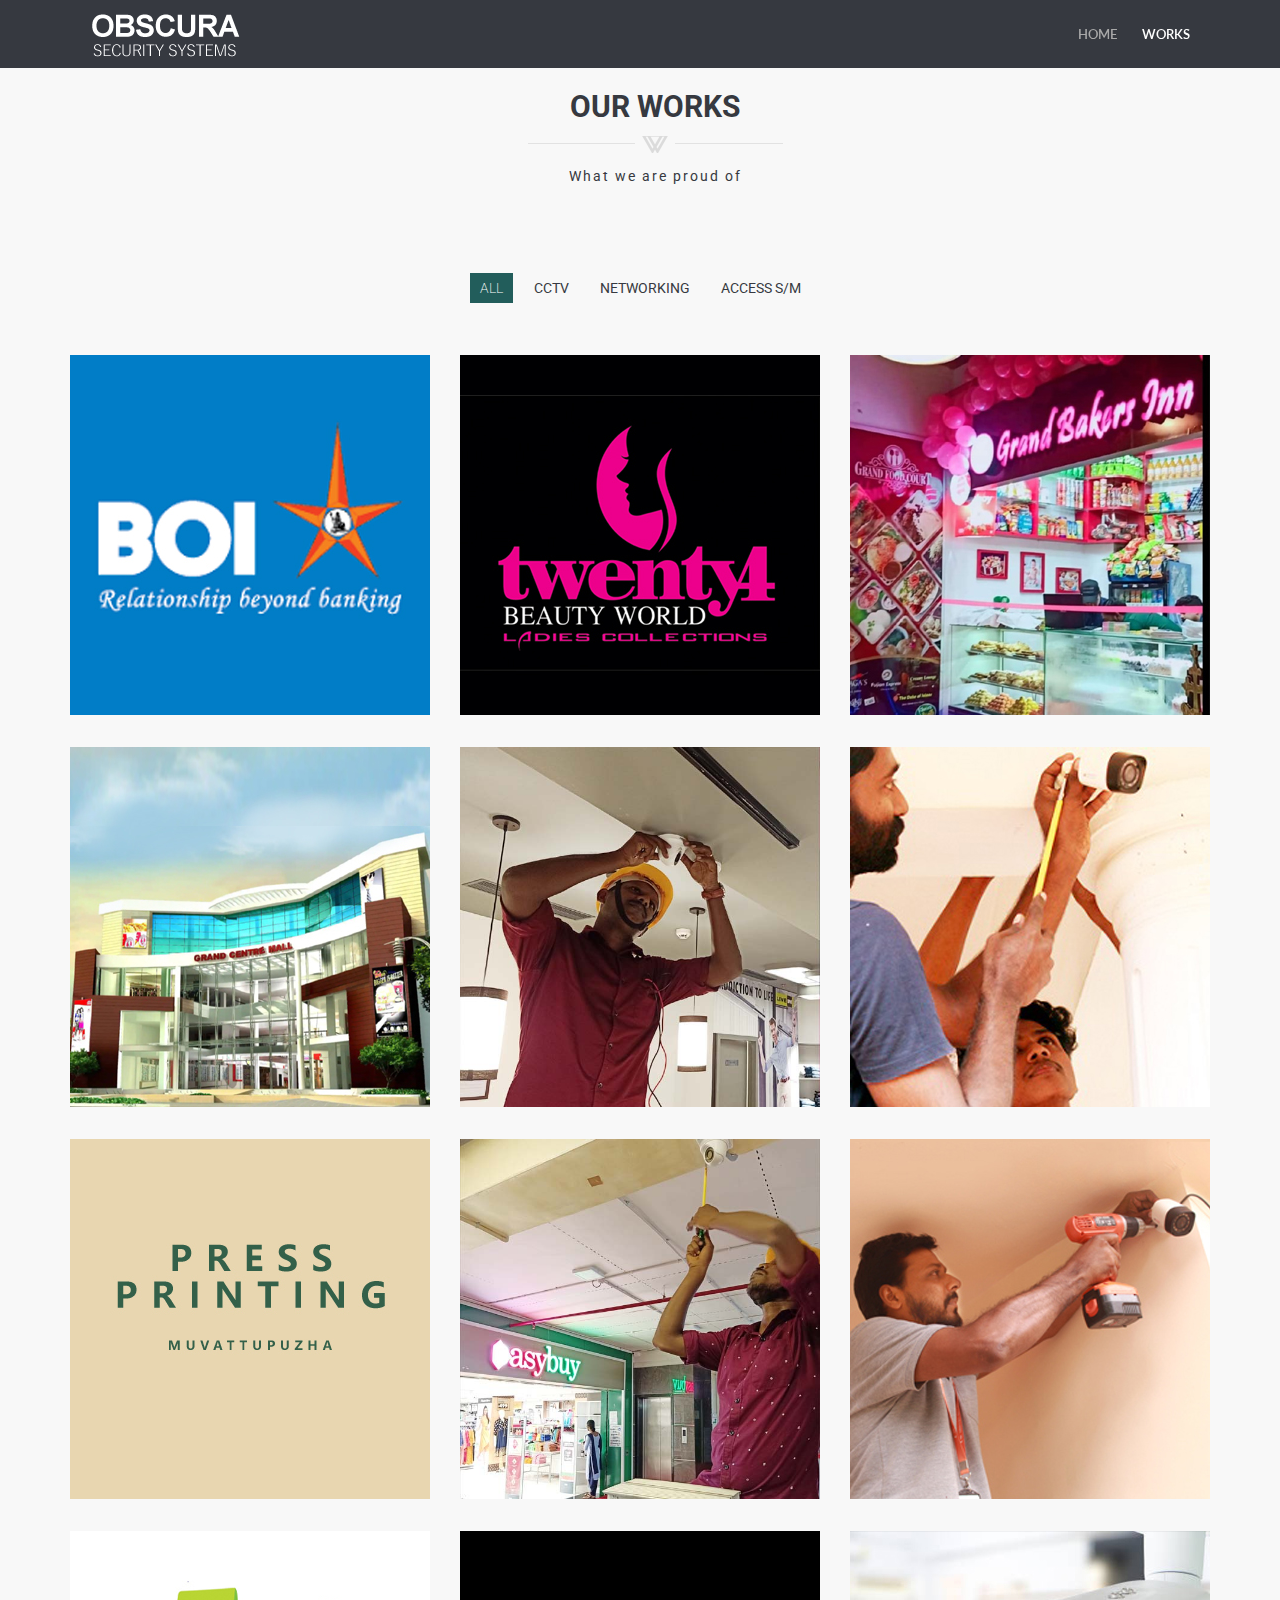
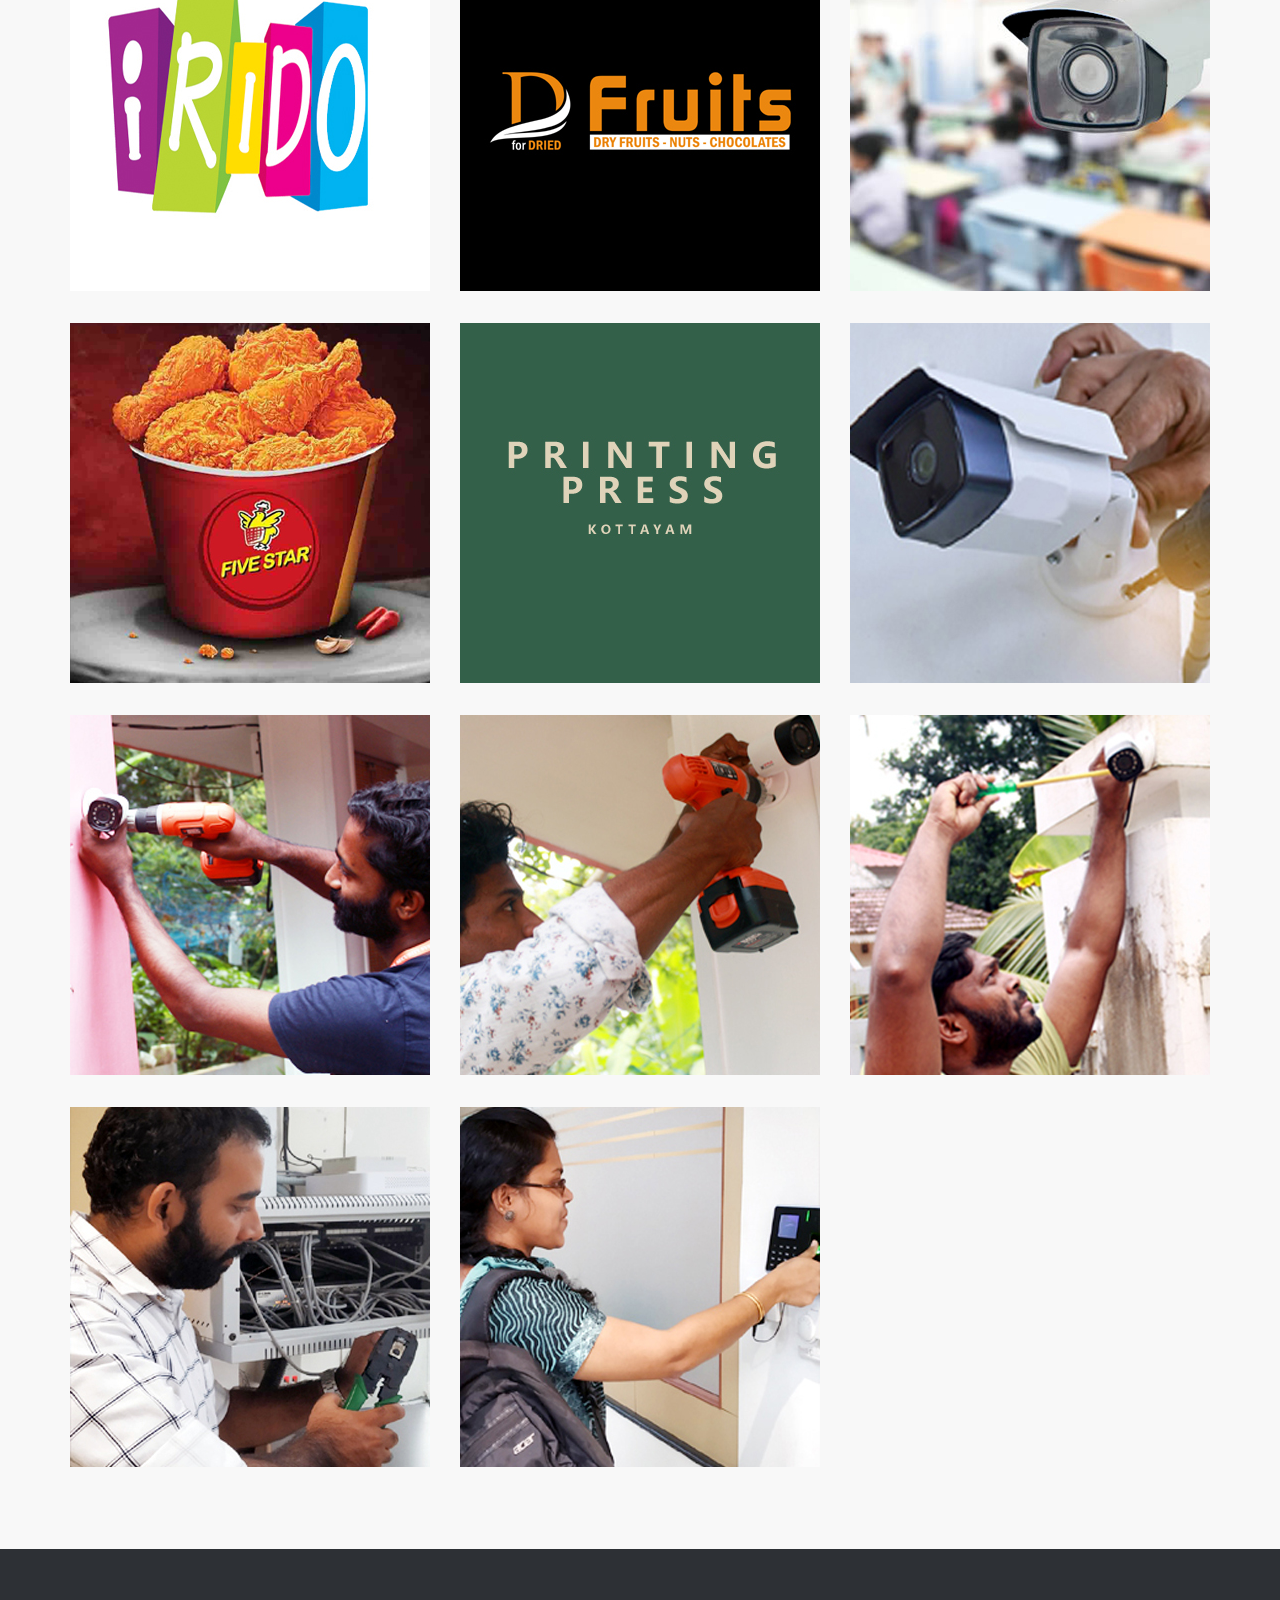
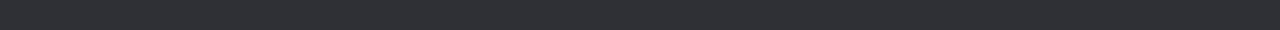
==== Projects.html @ 92cf0235 "Commiting Gallery and Works changes" ====
<!doctype html> 
<html lang="en-US">
	<head>

		<meta charset="utf-8">
		<meta http-equiv="X-UA-Compatible" content="IE=edge">
		<title>Obscura Security Systems</title>  
		<!-- Mobile Metas -->
		<meta name="viewport" content="width=device-width, initial-scale=1">
        
        <!-- Google Fonts  -->
		<link href='https://fonts.googleapis.com/css?family=Roboto:400,700,500' rel='stylesheet' type='text/css'> <!-- Body font -->
		<link href='https://fonts.googleapis.com/css?family=Lato:300,400' rel='stylesheet' type='text/css'> <!-- Navbar font -->

		<!-- Libs and Plugins CSS -->
		<link rel="stylesheet" href="inc/bootstrap/css/bootstrap.min.css">
		<link rel="stylesheet" href="inc/animations/css/animate.min.css">
		<link rel="stylesheet" href="inc/font-awesome/css/font-awesome.min.css"> <!-- Font Icons -->
		<link rel="stylesheet" href="inc/owl-carousel/css/owl.carousel.css">
		<link rel="stylesheet" href="inc/owl-carousel/css/owl.theme.css">

		<!-- Theme CSS -->
        <link rel="stylesheet" href="css/reset.css">
		<link rel="stylesheet" href="css/style.css">
		<link rel="stylesheet" href="css/mobile.css">

		<!-- Skin CSS -->
		<link rel="stylesheet" href="css/skin/cool-gray.css">   
	</head>
    <body data-spy="scroll" data-target="#main-navbar">
        <div class="page-loader"></div>  <!-- Display loading image while page loads -->
        <div class="body"> 
            <header id="header" class="header-main">

                <!-- Begin Navbar -->
                <nav id="main-navbar" class="navbar navbar-default navbar-fixed-top" role="navigation"> <!-- Classes: navbar-default, navbar-inverse, navbar-fixed-top, navbar-fixed-bottom, navbar-transparent. Note: If you use non-transparent navbar, set "height: 98px;" to #header -->

                  <div class="container">

                    <!-- Brand and toggle get grouped for better mobile display -->
                    <div class="navbar-header">
                      <button type="button" class="navbar-toggle collapsed" data-toggle="collapse" data-target="#bs-example-navbar-collapse-1">
                        <span class="sr-only"></span>
                        <span class="icon-bar"></span>
                        <span class="icon-bar"></span>
                        <span class="icon-bar"></span>
                      </button>
                      <a class="navbar-brand page-scroll" href="index.html">OBSCURA SECURITY SYSTEMS</a>
                    </div>

                    <!-- Collect the nav links, forms, and other content for toggling -->
                    <div class="collapse navbar-collapse" id="bs-example-navbar-collapse-1" style="border-top: 0px;">
                        <ul class="nav navbar-nav navbar-right"> 
                            <li><a class="page-scroll" href="index.html">Home</a></li> 
                            <li><a class="page-scroll" href="#portfolio-section">Works</a></li>         
                        </ul>
                    </div><!-- /.navbar-collapse -->
                  </div><!-- /.container -->
                </nav>
                <!-- End Navbar -->

            </header>
            <div class="extra-space-l"></div>
            <!-- Begin Portfolio -->
            <section id="portfolio-section" class="page bg-style1" style="background-color: #f8f8f8;">
            	<div class="container">
                    <div class="row">
                        <div class="col-md-12">
                            <div class="portfolio">
                                <!-- Begin page header-->
                                <div class="page-header-wrapper">
                                    <div class="container">
                                        <div class="page-header text-center wow fadeInDown" data-wow-delay="0.4s">
                                            <h2>Our Works</h2>
                                            <div class="devider"></div>
                                            <p class="subtitle">What we are proud of</p>
                                        </div>
                                    </div>
                                </div>
                                <!-- End page header-->
                                <div class="portfoloi_content_area" >
                                    <div class="portfolio_menu" id="filters">
                                        <ul>
                                            <li class="active_prot_menu"><a href="#porfolio_menu" data-filter="*">all</a></li>
                                            <li><a id="cctvarea" class="workmenu" href="#porfolio_menu" data-filter=".cctv">CCTV</a></li>
                                            <!-- <li><a class="workmenu" href="#porfolio_menu" data-filter=".webDesign" >INTERCOM</a></li> -->
                                            <li><a class="workmenu" href="#porfolio_menu" data-filter=".networking">NETWORKING</a></li>
                                            <!-- <li><a class="workmenu" href="#porfolio_menu" data-filter=".GraphicDesign">BIOMETRIC</a></li> -->
                                            <li><a class="workmenu" href="#porfolio_menu" data-filter=".accessSystem">ACCESS S/M</a></li>
                                            <!-- <li><a class="workmenu" href="#porfolio_menu" data-filter=".responsive">PA SYSTEM</a></li> -->
                                        </ul>
                                    </div>
                                    <div id="workscontentarea" class="portfolio_content">
                                        <div class="row"  id="portfolio"> 
                                            <!--Starting images for CCTV-->
                                            <div class="col-xs-12 col-sm-4 cctv">
                                                <div class="portfolio_single_content">
                                                    <img src="img/portfolio/CCTV/BOI.jpg" alt="title"/>
                                                    <div>
                                                        <a href="#">BANK OF INDIA</a>
                                                        <span>MUVATTUPUZHA BRANCH</span>
                                                    </div>
                                                </div>
                                            </div>   
                                            <div class="col-xs-12 col-sm-4 cctv">
                                                <div class="portfolio_single_content">
                                                    <img src="img/portfolio/CCTV/24B2.jpg" alt="title"/>
                                                    <div>
                                                        <a href="#">24 BOUTIQUE</a>
                                                        <span>KOTHAMANGALAM</span>
                                                    </div>
                                                </div>
                                            </div>  
                                            <div class="col-xs-12 col-sm-4 cctv">
                                                <div class="portfolio_single_content">
                                                    <img src="img/portfolio/CCTV/PG1.jpg" alt="title"/>
                                                    <div>
                                                        <a href="#">GRAND BAKERS INN</a>
                                                        <span>MUVATTUPUZHA</span>
                                                    </div>
                                                </div>
                                            </div>

                                            <div class="col-xs-12 col-sm-4 cctv">
                                                <div class="portfolio_single_content">
                                                    <img src="img/portfolio/CCTV/p2M.jpg" alt="title"/>
                                                    <div>
                                                        <a href="#">GRAND CENTRE MALL</a>
                                                        <span>Muvattupuzha</span>
                                                    </div>
                                                </div>
                                            </div>
                                            <div class="col-xs-12 col-sm-4 cctv">
                                                <div class="portfolio_single_content">
                                                    <img src="img//portfolio/CCTV/p3.jpg" alt="title"/>
                                                    <div>
                                                        <a href="#">Live(in)</a>
                                                        <span>Muvattupuzha</span>
                                                    </div>
                                                </div>
                                            </div>
                                            <div class="col-xs-12 col-sm-4 cctv">
                                                <div class="portfolio_single_content">
                                                    <img src="img//portfolio/CCTV/p5.jpg" alt="title"/>
                                                    <div>
                                                        <a href="#">Residential Buildings</a>
                                                        <span>ERNAKULAM</span>
                                                    </div>
                                                </div>
                                            </div>  
                                            <div class="col-xs-12 col-sm-4 cctv">
                                                <div class="portfolio_single_content">
                                                    <img src="img/portfolio/CCTV/PPM.jpg" alt="title"/>
                                                    <div>
                                                        <a href="#">PRESS PRINTING</a>
                                                        <span>MUVATTUPUZHA</span>
                                                    </div>
                                                </div>
                                            </div>  
                                             
                                            <div class="col-xs-12 col-sm-4 cctv">
                                                <div class="portfolio_single_content">
                                                    <img src="img/portfolio/CCTV/p1.jpg" alt="title"/>
                                                    <div>
                                                        <a href="#">EASY BUY</a>
                                                        <span>GRAND CENTRE MALL, MUVATTUPUZHA.</span>
                                                    </div>
                                                </div>
                                            </div>
                                            <div class="col-xs-12 col-sm-4 cctv">
                                                <div class="portfolio_single_content">
                                                    <img src="img/portfolio/CCTV/p6.jpg" alt="title"/>
                                                    <div>
                                                        <a href="#">RESIDENTIAL BUILDING</a>
                                                        <span>KOTTAYAM</span>
                                                    </div>
                                                </div>
                                            </div>   
                                            <div class="col-xs-12 col-sm-4 cctv">
                                                <div class="portfolio_single_content">
                                                    <img src="img/portfolio/CCTV/IRIDIO.jpg" alt="title"/>
                                                    <div>
                                                        <a href="#">IRIDIO GAMEZONE</a>
                                                        <span>MUVATTUPUZHA</span>
                                                    </div>
                                                </div>
                                            </div> 
                                            <div class="col-xs-12 col-sm-4 cctv">
                                                <div class="portfolio_single_content">
                                                    <img src="img/portfolio/CCTV/DF.jpg" alt="title"/>
                                                    <div>
                                                        <a href="#">DRY FRUITS</a>
                                                        <span>MUVATTUPUZHA</span>
                                                    </div>
                                                </div>
                                            </div>    
                                            <div class="col-xs-12 col-sm-4 cctv">
                                                <div class="portfolio_single_content">
                                                    <img src="img/portfolio/CCTV/EI.jpg" alt="title"/>
                                                    <div>
                                                        <a href="#">EDUCATIONAL INSTITUTION</a>
                                                        <span>MUVATTUPUZHA</span>
                                                    </div>
                                                </div>
                                            </div> 
                                            <div class="col-xs-12 col-sm-4 cctv">
                                                <div class="portfolio_single_content">
                                                    <img src="img/portfolio/CCTV/FSC.jpg" alt="title"/>
                                                    <div>
                                                        <a href="#">FIVESTAR CHICKEN</a>
                                                        <span>CALICUT</span>
                                                    </div>
                                                </div>
                                            </div> 
                                            <div class="col-xs-12 col-sm-4 cctv">
                                                <div class="portfolio_single_content">
                                                    <img src="img/portfolio/CCTV/PP.jpg" alt="title"/>
                                                    <div>
                                                        <a href="#">PRINTING PRESS</a>
                                                        <span>Kottayam</span>
                                                    </div>
                                                </div>
                                            </div>      
                                            <div class="col-xs-12 col-sm-4 cctv">
                                                <div class="portfolio_single_content">
                                                    <img src="img/portfolio/CCTV/RBK.jpg" alt="title"/>
                                                    <div>
                                                        <a href="#">RESIDENTIAL BUILDING</a>
                                                        <span>CALICUT</span>
                                                    </div>
                                                </div>
                                            </div> 
                                            <div class="col-xs-12 col-sm-4 cctv">
                                                <div class="portfolio_single_content">
                                                    <img src="img/portfolio/CCTV/RBT.jpg" alt="title"/>
                                                    <div>
                                                        <a href="#">RESIDENTIAL BUILDING</a>
                                                        <span>THRISSUR</span>
                                                    </div>
                                                </div>
                                            </div>  
                                            <div class="col-xs-12 col-sm-4 cctv">
                                                <div class="portfolio_single_content">
                                                    <img src="img/portfolio/CCTV/p7.jpg" alt="title"/>
                                                    <div>
                                                        <a href="#">RESIDENTIAL BUILDING</a>
                                                        <span>ALAPPUZHA</span>
                                                    </div>
                                                </div>
                                            </div> 
                                            <div class="col-xs-12 col-sm-4 cctv">
                                                <div class="portfolio_single_content">
                                                    <img src="img/portfolio/CCTV/p8.jpg" alt="title"/>
                                                    <div>
                                                        <a href="#">RESIDENTIAL BUILDING</a>
                                                        <span>IDUKKI</span>
                                                    </div>
                                                </div>
                                            </div>  
                                            <!--Ending images for CCTV-->
                                            <!--Starting Images for Networking-->
                                            <div class="col-xs-12 col-sm-4 networking">
                                                <div class="portfolio_single_content">
                                                    <img src="img/portfolio/NETWORKING/NET1.jpg" alt="title"/>
                                                    <div>
                                                        <a href="#">GRAND CENTRE MALL</a>
                                                        <span>Grand Centre Mall, Muvattupuzha</span>
                                                    </div>
                                                </div>
                                            </div>   
                                            <!--Ending Images for Networking-->

                                            <!--Starting Images for Access System-->
                                            <div class="col-xs-12 col-sm-4 accessSystem">
                                                <div class="portfolio_single_content">
                                                    <img src="img/portfolio/AccessSystem/Acc1.jpg" alt="title"/>
                                                    <div>
                                                        <a href="#">GRAND CENTRE MALL</a>
                                                        <span>Grand Centre Mall, Muvattupuzha</span>
                                                    </div>
                                                </div>
                                            </div>   
                                             <!--Ending Images for Access System-->  
                                        </div> 
                                    </div>
                                </div>
                            
                            </div>
                        </div>
                    </div>
                </div>
            </section>
            <footer class="text-off-white">  
                <div class="footer">
                    <div class="container text-center wow fadeIn" data-wow-delay="0.4s">
                        <p class="copyright">Copyright &copy; 2021 - Designed By <a href="#" class="theme-author">Obscura Official Design Team</a> &amp; Developed by <a href="#" class="theme-author">Obscura Official Tech Team.</a></p>
                    </div>
                </div>

            </footer>
            <!-- End footer -->

            <a href="#" class="scrolltotop"><i class="fa fa-arrow-up"></i></a> <!-- Scroll to top button -->
            <!-- End portfolio -->
        </div>
        <script src="inc/jquery/jquery-1.11.1.min.js"></script>
		<script src="inc/bootstrap/js/bootstrap.min.js"></script>
		<script src="inc/owl-carousel/js/owl.carousel.min.js"></script>
		<script src="inc/stellar/js/jquery.stellar.min.js"></script>
		<script src="inc/animations/js/wow.min.js"></script>
        <script src="inc/waypoints.min.js"></script>
		<script src="inc/isotope.pkgd.min.js"></script>
		<script src="inc/classie.js"></script>
		<script src="inc/jquery.easing.min.js"></script>
		<script src="inc/jquery.counterup.min.js"></script>
		<script src="inc/smoothscroll.js"></script>  
		<!-- Theme JS -->
		<script src="js/theme.js"></script> 
    </body>
    </html>
---- css/style.css ----
/*---------------------------------------------------------------------------------

Master Stylesheet

	Template:	 Unika - Responsive One Page HTML5 Template
	Author:		 imransdesign.com
	URL:		 http://imransdesign.com/
    Designed By: https://www.behance.net/poljakova
	Version:	1.0	

---------------------------------------------------------------------------------*/

html {
	height: 100% !important;
}
body {
	position: relative;
	height: 100%;
	font-size: 14px;
	color: #363940;
}
body .body {
	height: 100%;
}
.cover {
	position: absolute;
	width: 100%;
	height: 100%;
	left: 0px;
	top: 0px;
	background-color: rgb(34 93 91 / 79%);
	padding: 20px;
}
.page {
  overflow: hidden;
  background-color: #fff;
  padding: 50px 0;
}
* {
	border-radius: 0 !important;
	-webkit-border-radius: 0 !important;
	-moz-border-radius: 0 !important;
}
*:focus { 
	outline: none !important;
	box-shadow: none !important;
}

/* Begin Fonts */
body {
	font-family: 'Roboto', Helvetica, Arial, sans-serif;
}
h1, h2, h3, h4, h5, h6 {
	font-family: 'Roboto', Helvetica, Arial, sans-serif;
	font-weight: 700;
	margin-bottom: 10px;
}
h1 {
	font-size: 36px;
}
h2 {
	font-size: 30px;
}
h3 {
	font-size: 26px;
}
h4 {
	font-size: 22px;
}
h5 {
	font-size: 18px;
}
p {
	font: 14px/1.5em "Roboto";
}
.navbar-nav > li > a {
	font-family: "Lato", Helvetica, Arial, sans-serif;
}
/* End Fonts */


section {
	position: relative;
}
.page-loader {
	position: fixed;
	left: 0px;
	top: 0px;
	width: 100%;
	height: 100%;
	z-index: 99999;
	background: #FFF url(../img/page-loader.gif) center center no-repeat;
}
.devider {
	width: 100%;
	height: 23px;
	background: url('../img/devider.png') no-repeat center center;
	margin: 5px 0 10px;
}
.thumbnail {
	padding: 15px;
	margin-bottom: 20px;
	background-color: #FFF;
	border: 1px solid #DDD;
	-webkit-transition: all 0.2s ease-in-out;
	-moz-transition: all 0.2s ease-in-out;
	-o-transition: all 0.2s ease-in-out;
	-ms-transition: all 0.2s ease-in-out;
	transition: all 0.2s ease-in-out;
}
.form-control {
	-webkit-box-shadow: none;
	box-shadow: none;
}
.parallax {
	position: relative;
	background-position: 0 0;
	background-repeat: no-repeat;
	background-attachment: fixed;
	-webkit-background-size: cover;
  	background-size: cover;
}

#header {
	/* height: 98px; */
}


/* ===== Begin text colors ===== */
.text-main { color: #363940; } /* Theme main color */
.text-white { color: #FFF; }
.text-off-white { color: #e7e7e7;}
.text-dark { color: #000; }


/* ===== Begin navbar ===== */
.navbar {
	margin: 0;
	border: none;
	-webkit-transition: all 0.2s ease-in-out;
	-moz-transition: all 0.2s ease-in-out;
	-o-transition: all 0.2s ease-in-out;
	-ms-transition: all 0.2s ease-in-out;
	transition: all 0.2s ease-in-out;
}
.navbar .container {
	padding-left: 50px;
	padding-right: 50px;
}


/* Navbar brand (logo) */
.navbar-brand {
	background-repeat: no-repeat;
	background-position: left center;
	width: 150px;
	height: auto;
	padding: 24px 0;
	text-indent: -99999px;
	font-size: 24px;
	font-weight: 600;
	line-height: 20px;
	letter-spacing: 4px;
	-webkit-transition: all 0.2s ease-in-out;
	-moz-transition: all 0.2s ease-in-out;
	-o-transition: all 0.2s ease-in-out;
	-ms-transition: all 0.2s ease-in-out;
	transition: all 0.2s ease-in-out;
}
.navbar-default .navbar-brand {
	background-image: url(../img/logo.png);
}
.navbar-shrink .navbar-brand {
	background-image: url(../img/logo.png);
}
.navbar-transparent .navbar-brand {
	background-image: url(../img/logo.png);
}
.navbar-inverse .navbar-brand {
	background-image: url(../img/logo.png);
}

/* Navbar links */
.navbar-nav > li > a {
	padding: 24px 0;
	margin-left: 25px;
	text-transform: uppercase;
	font-size: 13px;
	font-weight: 600;
}

/* Navbar dropdown */
.dropdown-left {
	left: 0 !important;
	right: auto !important;
}
.dropdown-right {
	right: 0 !important;
	left: auto !important;
}
.navbar-default .navbar-nav > .open > a, .navbar-default .navbar-nav > .open > a:hover, .navbar-default .navbar-nav > .open > a:focus {
	background-color: transparent;
}
.navbar-default .dropdown-menu {
	padding: 10px 0;
}
.dropdown-menu > li > a {
	padding: 4px 20px;
	text-transform: uppercase;
}
.dropdown-menu > li > a:hover, .dropdown-menu > li > a:focus, .dropdown-menu > li > a.active, .dropdown-menu > .active > a, .dropdown-menu > .active > a:hover, .dropdown-menu > .active > a:focus {
	text-decoration: none;
	background-color: transparent;
}

/* Navbar inverse dropdown */
.navbar-inverse .dropdown-menu {
	padding: 10px 0;
}

/* Navbar fixed */
.navbar-fixed-top .container {
	-webkit-transition: all 0.2s ease-in-out;
	-moz-transition: all 0.2s ease-in-out;
	-o-transition: all 0.2s ease-in-out;
	-ms-transition: all 0.2s ease-in-out;
	transition: all 0.2s ease-in-out;
}

.navbar-shrink {
	z-index: 9999;
	-webkit-box-shadow: 0 1px 3px rgba(0, 0, 0, 0.12);
	-moz-box-shadow: 0 1px 3px rgba(0, 0, 0, 0.12);
	box-shadow: 0 1px 3px rgba(0, 0, 0, 0.12);
}
.navbar-shrink .navbar-brand {
	font-size: 20px;
}
.navbar-default.navbar-fixed-top.navbar-shrink .container {
}
.navbar-fixed-top.navbar-shrink .container {
	padding-top: 0 !important;
	padding-bottom: 0 !important;
}
.navbar-default.navbar-fixed-top.navbar-shrink .navbar-nav > li > a {
	padding-top: 24px;
	padding-bottom: 24px;
}

/* Navbar transparent */
.navbar-transparent {
	background-color: rgba(0, 0, 0, 0);
}
.navbar-fixed-top.navbar-transparent .container {
	padding-top: 30px;
	padding-bottom: 0;
}
.navbar-fixed-bottom.navbar-transparent .container {
	padding-top: 0;
	padding-bottom: 30px;
}
.navbar-transparent .navbar-nav > li > a {
	color: #FFF;
}
.navbar-transparent .navbar-brand, .navbar-transparent .navbar-brand:focus {
	color: #FFF;
}
/* ===== End navbar ===== */


/* ===== Begin intro ===== */
/* Begin text carousel intro */
 
#text-carousel-intro-section .container {
	height: 100%;
}
#text-carousel-intro-section .caption {
	position: relative;
	top: 50%;
	/* margin-top: -70px; */
}
#text-carousel-intro-section .caption h1 {
	margin-top: 0;
	margin-bottom: 5px;
	font-size: 60px;
	text-transform: uppercase;
	text-shadow: 1px 1px 1px rgba(0,0,0,0.3);
}
#text-carousel-intro-section .caption p {
	letter-spacing: 2px;
	font-size: 16px;
}
/* End text carousel intro */
/* ===== End intro ===== */


/* ===== Begin roatet boxes ===== */
/* Begin rotate box-1 */
.rotate-box-1, .rotate-box-2 {
	display: inline-block;
	margin: 30px 0;
	-webkit-transition: all 0.2s ease-in-out;
	-moz-transition: all 0.2s ease-in-out;
	-o-transition: all 0.2s ease-in-out;
	-ms-transition: all 0.2s ease-in-out;
	transition: all 0.2s ease-in-out;
}
a.rotate-box-1, a.rotate-box-2 {
	text-decoration: none;
	color: #363940;
}
a.rotate-box-1:hover, a.rotate-box-2:hover {
	color: #676D75;
}
.rotate-box-1 .rotate-box-icon {
	display: inline-block;
	text-align: center;
	margin-bottom: 15px;
	margin-right: 25px;
	margin-top: 10px;
	float:left;
	-webkit-transition: all 0.2s ease-in-out;
	-moz-transition: all 0.2s ease-in-out;
	-o-transition: all 0.2s ease-in-out;
	-ms-transition: all 0.2s ease-in-out;
	transition: all 0.2s ease-in-out;
}
.rotate-box-1.square-icon .rotate-box-icon, .rotate-box-2.square-icon .rotate-box-icon {
	width: 45px;
	height: 45px;
	line-height: 45px;
	color: #FFF !important;
	font-size: 18px;
	-webkit-transform: rotate(45deg);
	-moz-transform: rotate(45deg);
	-o-transform: rotate(45deg);
	transform: rotate(45deg);
}
.rotate-box-1.square-icon .rotate-box-icon:after, .rotate-box-2.square-icon .rotate-box-icon:after {
	content: "";
	position: absolute;
	top: 3px;
	right: 3px;
	bottom: 3px;
	left: 3px;
	border: 2px solid #FFF;
}
.rotate-box-1:hover.square-icon .rotate-box-icon , .rotate-box-2:hover.square-icon .rotate-box-icon{
	-webkit-transform: rotate(0deg);
	-moz-transform: rotate(0deg);
	-o-transform: rotate(0deg);
	transform: rotate(0deg);
}
.rotate-box-1.square-icon .rotate-box-icon .fa, .rotate-box-2.square-icon .rotate-box-icon .fa{
	-webkit-transition: all 0.2s ease-in-out;
	-moz-transition: all 0.2s ease-in-out;
	-o-transition: all 0.2s ease-in-out;
	-ms-transition: all 0.2s ease-in-out;
	transition: all 0.2s ease-in-out;
	-webkit-transform: rotate(-45deg);
	-moz-transform: rotate(-45deg);
	-o-transform: rotate(-45deg);
	transform: rotate(-45deg);
}
.rotate-box-1:hover.square-icon .rotate-box-icon .fa, .rotate-box-2:hover.square-icon .rotate-box-icon .fa{
	-webkit-transform: rotate(0deg);
	-moz-transform: rotate(0deg);
	-o-transform: rotate(0deg);
	transform: rotate(0deg);
}

.rotate-box-1 .rotate-box-info a, .rotate-box-2 .rotate-box-info a {
	-webkit-transition: all 0.2s ease-in-out;
	-moz-transition: all 0.2s ease-in-out;
	-o-transition: all 0.2s ease-in-out;
	-ms-transition: all 0.2s ease-in-out;
	transition: all 0.2s ease-in-out;
}
.rotate-box-1 h4, .rotate-box-2 h4 {
	font-weight: 400;
}
.rotate-box-1 p {
	padding: 0 10px;
}
.rotate-box-1 .rotate-box-info {
	padding-left: 60px;
}

/* End rotate box-1 */


/* Begin rotate box-2 */
.rotate-box-2 .rotate-box-icon {
	display: inline-block;
	text-align: center;
	margin-bottom: 15px;
	-webkit-transition: all 0.2s ease-in-out;
	-moz-transition: all 0.2s ease-in-out;
	-o-transition: all 0.2s ease-in-out;
	-ms-transition: all 0.2s ease-in-out;
	transition: all 0.2s ease-in-out;
}

.rotate-box-2.square-icon .rotate-box-icon {
	width: 75px;
	height: 75px;
	line-height: 75px;
	font-size: 36px;
}

.rotate-box-2.square-icon .rotate-box-info {
	margin-top: 30px;
}
/* End rotate box-2 */
/* ===== End rotate boxes ===== */


/* ===== Begin progress bar ===== */
.skill-bar {
}
.progress {
	overflow: visible;
	height: 25px;
	margin-bottom: 20px;
	-webkit-box-shadow: none;
	box-shadow: none;
}
.progress .percent {
	position: relative;
	background-color: #222;
	padding: 7px;
	color: #FFF;
	top: -23px;
}
.progress .percent:after {
	content: "";
	position: absolute;
	left: 50%;
	margin-left: -4px;
	bottom: -4px;
	width: 0;
	height: 0;
	border-left: 4px solid rgba(0, 0, 0, 0);
	border-right: 4px solid rgba(0, 0, 0, 0);
	border-top: 4px solid #222;
}
.progress-bar {
	font-size: 10px;
	line-height: 7px;
	text-align: right;
	-webkit-box-shadow: none;
	box-shadow: none;
}
.progress-lebel h6{
	margin-bottom: 10px;
	letter-spacing: 2px;
}
/* ===== End progress bar ===== */


/* Begin cta section */
#cta-section {
	padding: 70px 0 80px;
}
.cta-btn {
	margin-top: 30px;
}
/* End cta section */


/* ===== Begin testimonial ===== */
.testimonial {
	position: relative;
	overflow: hidden;
	padding: 80px 0;
}

.testimonial .cover {
 background-color: rgb(34 93 91 / 79%);
}
.testimonial-inner {
	position: relative;
	max-width: 800px;
	z-index: 9;
}
.testimonial-inner .heading {
	margin-bottom: 20px;
}
.testimonial-inner blockquote {
	border: none;
}
.testimonial-inner blockquote p {
	letter-spacing: 2px;
	padding-bottom: 20px;
}
.testimonial-inner blockquote cite {
	font-style: normal;
	color: #fff;
	font-size: 1.5em;
}
/* ===== End testimonial ===== */


/* ===== Begin Portfolio===== */
.portfolio_area{}
.portfolio{}
.portfoloi_top{}
.portfoloi_content_area{}
.portfolio_menu{
	text-align: center;
	overflow: hidden;
	margin-top:22px;
	margin-bottom:48px;
}
.portfolio_menu ul{
	list-style: none outside none;
    text-align: center;
}
.portfolio_menu ul li{
    display: inline-block;
}
.portfolio_menu ul li a{
	color: #363940;
	background: transparent;
    display: inline-block;
    margin: 4px;
    padding: 8px 10px;
    text-decoration: none;
    text-transform: uppercase;
}
.portfolio_content{}
.portfolio_single_content{
	position: relative;
	top: 0;
	left: 0;
	width: 100%;
	z-index: 5;
	margin-bottom:30px;
	overflow:hidden;
	
}
.portfolio_single_content:hover img{
	 -o-transform: scale(2);
	 -webkit-transform: scale(2);
	 -moz-transform: scale(2);
	 -ms-transform: scale(2);
	 transform: scale(2);
}
.portfolio_single_content img{
	width: 100%;
	position: relative;
	top: 0;
	left: 0;
	z-index: 6;
	cursor:pointer;
	-moz-transition:all 1s;
	-webkit-transition:all 1s;
	-o-transition:all 1s;
	-ms-transition:all 1s;
	transition:all 1s;
}
.portfolio_single_content .canv{
	width:100% !important;
	height:100% !important;
}
.portfolio_single_content div+div{
	background: none repeat scroll 0 0 rgba(255,255,255,.9);
	bottom: -100%;
	color: #FFC000;
	font-weight: bold;
	left: 0;
	margin: 0;
	min-height: 90px;
	padding:31px 5px 0 10px;
	position: absolute;
	width: 100%;
	z-index: 12;
	border-top:0;
}
/*.portfolio_single_content:hover div+div{bottom: 0;}*/
.portfolio_single_content div{
	position:absolute;
	top:0;
	left:0;
	z-index:10;
	width:100%;
	height:100%;
	text-align:center;
	transform:scale(0);
	transition:all .6s;
	opacity:0;
}
.portfolio_single_content:hover div{
	transform:scale(1);
	opacity:1;
}
.portfolio_single_content div a{
	color: #FFFFFF;
	display: block;
	font-size: 18px;
	font-weight: bold;
	margin-top: 40%;
	padding-bottom: 10px;
	text-decoration: none;
	text-transform: uppercase;
}
.portfolio_single_content div span{
	color: #FFFFFF;
	font-size: 14px;
	font-weight: normal;
	margin: 0;
	padding: 0;
	text-transform: uppercase;
}
.portfolio_content{}
.portfolio_content{
    margin-top: 36px;
    overflow: hidden;
}
/* ===== End Portfolio===== */


/* ===== Begin Counter-Up ===== */
.counter-up {
	position: relative;
	background-color: #171717;
	padding: 80px 0 50px 0;
}
.counter-up .cover {
	background-color:rgb(34 93 91 / 79%);
}
.counter-up .fact {
}
.counter-up .fact.last {
	border-right: none;
}
.counter-up .fact-inner {
	padding-bottom: 30px;
}
.counter-up .fact-inner .counter {
	font-size: 60px;
}
/* ===== End Counter-Up ===== */


/* ===== Begin team ===== */
.team-item {
	height: 120px;
}	
.team-item .team-triangle {
	width: 120px;
	height: 120px;
	background: transparent;
	-ms-transform: rotate(45deg);
	-webkit-transform: rotate(45deg);
	transform: rotate(45deg);
	margin: 0 auto;
	position: relative;
	top: 25px;
	box-shadow: 0 0 0 6px #FFFFFF, 0 0 0 7px #dadbdb;
	overflow: hidden;
}
.team-item img {
    max-width: 100%;
}
.team-items {
	margin-bottom: 50px;
	padding-top: 10px;
	margin-top: 0;
}
.team-triangle .content {
	-ms-transform: rotate(-45deg);
	-webkit-transform: rotate(-45deg);
	transform: rotate(-45deg);
	top: -35px;
	position: absolute;
	left: -37px;
	width: 190px;
	height: 190px;
}
.team-hover {
	position: absolute;
	top: 0;
	left: 0;
	width: 100%;
	height: 100%;
	background: rgba( 103, 109, 117, 0.9);
	opacity: 0;
	-webkit-transition: opacity 0.4s ease-in; /* For Safari 3.1 to 6.0 */
    transition: opacity 0.4s ease-in;
}
.team-item .team-triangle:hover .team-hover {
	opacity: 1;
}
.team-hover i {
    color: rgba(255, 255, 255,.75);
    font-size: 28px;
    margin-top: 57px;
    position: relative;
}
.team-hover p {
    color: #ffffff;
    font-size: 16px;
    font-weight: 400;
    margin-top: 0;
}
.team-items .col-md-2:nth-child(7n+5) {
	clear: left;
	margin-left: 24.9999999%;
}
.team-items .col-md-2:nth-child(7n+1) {
	clear: left;
	margin-left: 16.6666666%;
}
/* ===== End team ===== */


/* ===== Begin partners ===== */
#partners-section {
	padding: 80px 0;
}
.partners {
	background-color: #252320;
}

.partners img {
	max-width: 100%;
	padding: 0 15px;
}
/* ===== End partners ===== */


/* ===== Begin panels ===== */
.panel, .panel-heading, .panel-footer  {
}
/* ===== End panels ===== */

/* ===== Begin prices ===== */
.prices .panel {
	position: relative;
	overflow: hidden;
	border: none;
	border-radius: 10px !important;
}
.prices .panel-body .lead {
	margin: 0;
	font-size: 48px;
}
.prices .panel-footer {
	padding: 25px 15px;
}

/* panel-default */
.prices .panel-default .panel-heading {
	padding-top: 25px;
	border: none;
}
.prices .panel-default .panel-body {
	background-color: #EEE;
}
.prices .panel-default .list-group-item {
	color: #222;
	border: none;
}
.prices .panel-default .panel-footer {
	background-color: #EEE;
}

/* price-box-featured */
.price-box-featured {
	z-index: 9;
}
.price-box-featured .panel {
	box-shadow: 0 0 15px 2px rgba(0, 0, 0, 0.21);
	-webkit-transform: scale(1.1);
	-moz-transform: scale(1.1);
	-ms-transform: scale(1.1);
	-o-transform: scale(1.1);
	transform: scale(1.1);
}
.prices .price-box-featured .price-box-ribbon {
	position: absolute;
	width: 150px;
	top: 25px;
	right: -35px;
	text-align: center;
	padding: 5px 20px;
	background: #FFF;
	color: #E83F33;
	-webkit-transform: rotate(45deg);
	-moz-transform: rotate(45deg);
	-ms-transform: rotate(45deg);
	-o-transform: rotate(45deg);
	transform: rotate(45deg);
}
/* ===== End prices ===== */


/* ===== Begin social ===== */
#social-section {
	padding: 80px 0;
}
ul.social-list {
	text-align: center;
	margin: 0 auto;
}
ul.social-list li{
	display: inline-block;
	margin-right: 20px;
}
ul.social-list li .rotate-box-1 {
	margin: 0;
}
ul.social-list li a i {
	color: #fff;
	font-size:20px;
}
/* ===== End social ===== */


/* ===== Begin contact ===== */
#contact-section {
	position: relative;
}
#contact-section h4 {
	font-weight: 400;
}
#contact-section .cover {
	background-color: rgb(34 93 91 / 88%);
}
#contact-section .contact .contact-form {
	margin-bottom: 40px;
}
#contact-section .contact .contact-form h4 {
	margin-bottom: 25px;
}
#contact-section .contact .contact-form .input-lg {
	font-size: 14px;
}
#contact-section .contact .contact-form button {
	width: 100%;
	height: 40px;
}
#contact-section .contact .contact-form button:hover {
	color: #fff;
}
#contact-section .contact .form-control {
	background-color: rgb(244 244 244 / 80%);
	border-color: #2A2A2A;
}
#contact-section .contact .form-control:focus {
	background-color:rgb(244 244 244 / 91%);
	box-shadow: none;
}

ul.contact-address {
	float: left;
	width: 100%;
	padding: 0;
	margin: 15px 0 ;
}
ul.contact-address li {
	padding: 0 0 20px;
	margin: 0;
}
ul.contact-address li:last-child {
	padding-bottom: 0;
}
ul.contact-address li i {
	margin-right: 10px;
}
/* ===== End contact ===== */


/* ===== Begin footer ===== */
.footer-top {
	padding: 60px 0 35px;
}
.footer-top .col-md-4 {
	margin-bottom: 25px;
}
.footer {
	padding: 30px 0;
}
.footer a{
	text-decoration: none;
}

/*Widget1: Useful Links*/
ul.imp-links {
	margin-top: 15px;
}
ul.imp-links li {
	padding: 5px 0;
}
ul.imp-links li a {
	text-decoration: none;
	color: #fff;
}

/*Widget2: subscribe form*/
#subscribe #result {
    display: block;
    width: 100% !important;
}
#footer_signup {
    margin: 20px 0;
}
#subscribe > input[type="text"] {
    border: 0 none;
    color: #99abb7;
    font-style: italic;
    font-size: 0.9em;
    padding: 7px 10px;
    width: 170px;
    height: 30px;
}
#subscribe > button[type="submit"] {
    background: none repeat scroll 0 0 #21c2f8;
    border: 0 none;
    color: #ffffff;
    font-style: normal;
    font-weight: 300;
    padding: 7px 20px;
    height: 30px;
    transition: all 0.4s ease-in;
}

/*Widget3: twitter*/
.single-tweet {
    overflow: hidden;
    padding-bottom: 15px;
    padding-top: 10px;
    word-spacing: 2px;
}

.tweet-content {
    padding-bottom: 10px;
    line-height: 1.5em;
}
/* ===== End footer ===== */


/* ===== Begin page header ===== */
.page-header {
	margin: 0 0 60px 0;
	padding: 0;
	border: none;
}
.page-header h2 {
	text-transform: uppercase;
}
p.subtitle {
	letter-spacing: 2px;
	margin-top: 10px;
}
/* ===== End page header ===== */


/* ===== Begin extra-space ===== */
.extra-space-m {
	width: 100%;
	height: 20px;
}
.extra-space-l {
	width: 100%;
	height: 40px;
}
.extra-space-xl {
	width: 100%;
	height: 60px;
}
.extra-space-xxl {
	width: 100%;
	height: 80px;
}
/* ===== End more-space ===== */


/* ===== Begin OWL carousel ===== */
.owl-carousel {
	cursor: e-resize;
}
.owl-theme .owl-controls {
	margin-top: 30px;
}
.owl-theme .owl-controls .owl-page span {
	background: rgba(0, 0, 0, 0);
	width: 14px;
	height: 14px;
	border: 3px solid #fff;
	-webkit-transform: rotate(45deg);
	-moz-transform: rotate(45deg);
	-o-transform: rotate(45deg);
	transform: rotate(45deg);
}
.owl-theme .owl-controls .owl-page.active span, .owl-theme .owl-controls.clickable .owl-page:hover span {
	background: rgba(0, 0, 0, 0);
	border: 3px solid #fff;
}
.owl-buttons {
	position: absolute;
	top: 50%;
	margin-top: -25px;
	width: 100%;
}
.owl-theme .owl-controls .owl-buttons div {
	position: absolute;
	width: 100px;
	height: 100px;
	line-height: 100px;
	margin: 0;
	text-align: center;
	background: transparent;
	opacity: 1;
}
.owl-theme .owl-controls.clickable .owl-buttons div:hover {
	opacity: .5;
}
.owl-next {
	background-image: url(../img/arrow-right.png) !important;
	background-repeat: no-repeat !important;
	background-position: center !important;
	right: 0;
}
.owl-prev {
	background-image: url(../img/arrow-left.png) !important;
	background-repeat: no-repeat !important;
	background-position: center !important;
	left: 0;
}
/* ===== End OWL carousel ===== */


/* ===== Begin buttons ===== */
.btn {
	position: relative;
	letter-spacing: 1.5px;
	border: none;
}
.btn:active {
	top: 2px;
}

/* Button default */
.btn-default, .btn-default:focus, .btn-default.focus, .btn-default:active, .btn-default.active {
	-webkit-transition: all 0.6s ease-in-out;
	-moz-transition: all 0.6s ease-in-out;
	-o-transition: all 0.6s ease-in-out;
	-ms-transition: all 0.6s ease-in-out;
	transition: all 0.6s ease-in-out;
}

/* Button blank */
.btn-blank {
	text-align: center;
	border: 2px solid #204e4d;
	color: #fff;
	padding: 8px 12px;
	display: inline-block;
	vertical-align: middle;
	-webkit-transform: translateZ(0);
	transform: translateZ(0);
	box-shadow: 0 0 1px rgba(0, 0, 0, 0);
	-webkit-backface-visibility: hidden;
	backface-visibility: hidden;
	-moz-osx-font-smoothing: grayscale;
	position: relative;
	-webkit-transition-property: color;
	transition-property: color;
	-webkit-transition-duration: 0.3s;
	transition-duration: 0.3s;
}
.btn-blank:before {
	content: "";
	position: absolute;
	z-index: -1;
	top: 0;
	left: 0;
	right: 0;
	bottom: 0;
	background: #fff;
	-webkit-transform: scaleY(0);
	transform: scaleY(0);
	-webkit-transform-origin: 50% 100%;
	transform-origin: 50% 100%;
	-webkit-transition-property: transform;
	transition-property: transform;
	-webkit-transition-duration: 0.3s;
	transition-duration: 0.3s;
	-webkit-transition-timing-function: ease-out;
	transition-timing-function: ease-out;
}
.btn-blank:hover, .btn-blank:focus, .btn-blank:active {
	color: #333;
	border: 2px solid #204e4d;
}
.btn-blank:hover:before, .btn-blank:focus:before, .btn-blank:active:before {
	-webkit-transform: scaleY(1);
	transform: scaleY(1);
}

/* Button active */
.btn:active, .btn.active {
	-webkit-box-shadow: inset 0 3px 5px rgba(0, 0, 0, 0.16);
	box-shadow: inset 0 3px 5px rgba(0, 0, 0, 0.16);
	border: 2px solid #204e4d;
}

/* Button large */
.btn-lg {
	font-size: 1.3em;
	padding: 10px 40px;
}
.btn-lg-xl {
	font-size: 1.4em;
	padding: 10px 80px;
}


/* Scroll to top button */
.scrolltotop {
	position: fixed;
	display: none;
	bottom: 20px;
	right: 30px;
	width: 34px;
	height: 34px;
	line-height: 34px;
	text-align: center;
	text-decoration: none;
	z-index: 9999;
	-webkit-transform: rotate(45deg);
	-moz-transform: rotate(45deg);
	-o-transform: rotate(45deg);
	transform: rotate(45deg);
}
.scrolltotop .fa {
	padding-left: 4px;
	-webkit-transform: rotate(-45deg);
	-moz-transform: rotate(-45deg);
	-o-transform: rotate(-45deg);
	transform: rotate(-45deg);
}

#bg-video {
    min-width: 100%;
    min-height: 100vh;
    max-width: 100%;
    max-height: 100vh;
    object-fit: cover;
    z-index: -1;
}

#bg-video::-webkit-media-controls {
    display: none !important;
}

.video-overlay {
    position: absolute;
    background-color:rgb(32 74 76 / 78%);
    top: 0;
    left: 0;
    bottom: 0px;
    width: 100%;
}
 .aboutusfont{
	padding: 15px; 
	text-align: center; 
 }
 .aboutusheight{
	 min-height: 150px !important;
 }
 .pricehead{
	 background-color: #225d5b !important;
	 color:white !important;
 }
 .pricecontent{
	background-color: #f5f5f5;
 }
 .pricefooter{
	background-color: #225d5b !important; 
 }
 .price-box:hover
 { 
	
	cursor: pointer;
	transform:scale(0.98);  
 } 
  .aboutusob span{
    display: block;
    padding-bottom: 1.5rem;
    position: relative;
    font-size: 3rem;
    letter-spacing: 3px;
  }
  .aboutusob span::after
  {
    content: "";
    position: absolute;
    bottom: 0;
    left: 0;
    right: 0;
    display: block;
    height: 0.3rem;
    border-radius: 1rem;
    width: 50%;
    margin: 0 auto;
    background-color: currentColor;
  }
  
  .aboutusob:hover
  {
    box-shadow: inset 6px 6px 10px 0 rgba(0, 0, 0, 0.2),
    inset -6px -6px 10px 0 rgba(255, 255, 255, 0.5);
    color: #5ab9ea;
    cursor: pointer;
    transform:scale(0.98);
  }


   /* Styling modal */
   .modal:before {
	content: '';
	display: inline-block;
	height: 100%; 
	vertical-align: middle;
}
  
.modal-dialog {
	display: inline-block;
	vertical-align: middle;
}
  
.modal .modal-content { 
	-webkit-animation-name: modal-animation;
	-webkit-animation-duration: 0.5s;
	animation-name: modal-animation;
	animation-duration: 0.5s; 
}
  
@-webkit-keyframes modal-animation {
	from {
		top: -100px;
		opacity: 0;
	}
	to {
		top: 0px;
		opacity: 1;
	}
}
  
@keyframes modal-animation {
	from {
		top: -100px;
		opacity: 0;
	}
	to {
		top: 0px;
		opacity: 1;
	}
}
.advImageStyle{ 
	width: 100% !important;
}
#advertismentModal{
	text-align: center; 
}

.maxheight715{
	max-height: 715px !important;
}
.btncentre{
	text-align: center; 
	width: 100%;
}
/* ===== End buttons ===== */
---- css/mobile.css ----
/*==================================================
=            Bootstrap 3 Media Queries             =
==================================================*/

/*==========  Mobile First Method  ==========*/

/* Custom, iPhone Retina */ 
@media only screen and (min-width : 320px) { 
}

/* Extra Small Devices, Phones */ 
@media only screen and (min-width : 480px) { 
}

/* Small Devices, Tablets */
@media only screen and (min-width : 768px) {
	/* Make Navigation Toggle on Desktop Hover (use class: dropdown-hover) */
    .dropdown-hover:hover > .dropdown-menu {
        display: block;
    }
}

/* Medium Devices, Desktops */
@media only screen and (min-width : 992px) { 
}

/* Large Devices, Wide Screens */
@media only screen and (min-width : 1200px) { 
}





/*==========  Non-Mobile First Method  ==========*/

/* Large Devices, Wide Screens */
@media only screen and (max-width : 1200px) {

	/* Text Carousel */
	#text-carousel-intro-section .caption h1 {
		font-size: 50px;
	}
  
	/* Team */
	.team-item .team-triangle {
		width: 90px;
		height: 90px;
	}
	.team-triangle .content {
		width: 160px;
		height: 160px;
	}
	.team-hover i {
		margin-top: 50px;
	}
	.team-hover p {
		font-size: 14px;
	}

}

/* Medium Devices, Desktops */
@media only screen and (max-width : 992px) {
 
	/* Team */
	.team-item .team-triangle {
		width: 120px;
		height: 120px;
	}
	.team-triangle .content {
		width: 190px;
		height: 190px;
	}
	.team-hover i {
		margin-top: 57px;
	}
	#team-section .col-md-2:nth-child(7n+5),
    #team-section .col-md-2:nth-child(7n+1){
        margin-left: 0 !important;
        clear: none !important;
    }
    #team-section .col-md-2 {
        float: left;
        margin-bottom: 80px;
        width: 33.3333%;
    }

	/* Prices */
	.price-box-featured .panel {
		box-shadow: none;
		-webkit-transform: scale(1);
		-moz-transform: scale(1);
		-ms-transform: scale(1);
		-o-transform: scale(1);
		transform: scale(1);
	}

	.prices .price-box-featured .panel-footer {
		box-shadow: none !important;
	}

	/* Parallax background */
	.parallax {
		background-attachment: scroll !important;
		background-position: 50% 50% !important;
		/* background-size: auto auto !important; */
	}

	/* Text carousel intro section caption */
	#text-carousel-intro-section .caption {
		top: 50% !important; /* Removes parallax on caption */
	}
	#text-carousel-intro-section .caption h1 {
		font-size: 34px;
	}
	#text-carousel-intro-section .caption h3 {
		font-size: 12px;
	}

	/* Error section caption */
	#error-section .caption h1 {
		font-size: 100px;
	}
	#error-section .caption h2 {
		font-size: 13px;
	}

	/* Facts (counter up) */
	.counter-up .fact-inner .counter {
		font-size: 42px;
	}
	.counter-up .fact-inner .fa-3x {
		font-size: 36px;
	}

}

/* Small Devices, Tablets */
@media only screen and (max-width : 767px) { 
	/* Navbar brand */
	.navbar-brand, .navbar-brand:focus {
		margin-left: 10px;
	}

	/* Navbar toggle button */
	.navbar-toggle {
		margin-top: 18px;
		border: none;
	}
	.navbar-toggle:hover, .navbar-toggle:focus {
		background-color: rgba(0, 0, 0, 0) !important;
	}

	.navbar-toggle .icon-bar {
		height: 3px;
	}
	.navbar-default .navbar-toggle .icon-bar {
		background-color: #FFF !important;
	}
	.navbar-transparent .navbar-toggle .icon-bar {
		background-color: #FFF !important;
	}
	.navbar-inverse .navbar-toggle .icon-bar {
		background-color: #FFF !important;
	}

	/* Navbar collapse / links */
	.navbar-collapse {
		border-width: 2px;
	}
	.navbar-fixed-top .navbar-collapse, .navbar-fixed-bottom .navbar-collapse {
		max-height: 440px;
	}
	.navbar-inverse .navbar-collapse {
		background-color: #111;
	}
	.navbar-nav > li > a {
		padding: 10px 0 !important;
		color: #FFF;
	}
	.navbar-nav .open .dropdown-menu > li > a {
		padding: 10px 10px 10px 45px !important;
	}
	.navbar-default .navbar-nav > li > a, .navbar-default .navbar-nav .open .dropdown-menu > li > a {
		color: #222;
	}
	.navbar-inverse .navbar-nav > li > a, .navbar-inverse .navbar-nav .open .dropdown-menu > li > a {
		color: #CCC;
	}
	.navbar-default.navbar-shrink .navbar-nav > li.active > a {
		-webkit-box-shadow: none !important;
		-moz-box-shadow: none !important;
		box-shadow: none !important;
	}

	/* Navbar shrink toggle button */
	.navbar-shrink .navbar-toggle .icon-bar {
		background-color: #FFF !important;
	}
	.navbar-inverse.navbar-shrink .navbar-toggle .icon-bar {
		background-color: #FFF !important;
	}

	/* Page */
	.page {
		padding-top: 30px;
	}

	/* Some Text Center Area */
	#cta-section, #about-section, #contact-section, #contact-section .contact .form-control {
		text-align: center;
	}

	/* Rotate Box */
	.rotate-box-1 .rotate-box-info {
		padding-left: 0; 
	  	text-align: center;
	}
	.rotate-box-1 .rotate-box-icon {
		float: none ;
		margin-right: 0;
		margin-bottom: 30px;
	}
	a.rotate-box-1 {
		text-align: center;
		margin-top: 0;
	}

	/* Team */
	 #team-section .col-md-2 {
        width: 50%;
        float: left;
        margin-bottom: 80px;
    }

	/* Prices */
	.prices .price-box-featured .panel-footer {
		box-shadow: none !important;
	}

	ul.contact-address {
		margin-bottom: 50px;
	}

	/* Partners & Foter */
	#partners-section, footer {
		text-align: center;
	}

	/* Hiding elements */
	.testimonial:before,
	.owl-prev,
	.owl-next {
		display: none !important;
	}

}

/* Extra Small Devices, Phones */ 
@media only screen and (max-width : 480px) {
 
	/* Team */
	 #team-section .col-md-2 {
        width: 100%;
    }

}

/* Custom, iPhone Retina */ 
@media only screen and (max-width : 320px) {
   
}
---- css/skin/cool-gray.css ----
a, a:hover, a:focus {
	color: #676D75;
}

/* === Navbar === */
.navbar-default .navbar-brand, .navbar-default .navbar-brand:focus {
	color: #fff;
}
.navbar-default .navbar-brand:hover {
	color: #fff;
}
.navbar-default, .navbar-default.navbar-fixed-top.navbar-shrink {
  background-color: #363940;
}
.navbar-default .navbar-nav > li > a {
	color: #a9a9a9;
}
.navbar-default .navbar-nav > li > a:hover, .navbar-default .navbar-nav > li > a:focus, .navbar-default .navbar-nav > li.active > a, .navbar-default .navbar-nav>.active>a {
	color: #fff !important;
}
.navbar-default.navbar-fixed-top.navbar-shrink .navbar-nav > li > a {
	color: #a9a9a9;
}
.navbar-default.navbar-shrink .navbar-nav > li > a:hover, .navbar-default.navbar-shrink .navbar-nav > li > a:focus, .navbar-default.navbar-shrink .navbar-nav > li.active > a {
	color: #fff;
}
.navbar-default.navbar-shrink .navbar-nav > li.active > a {
	-webkit-box-shadow: inset 0 3px #fff !important;
	-moz-box-shadow: inset 0 3px #fff !important;
	box-shadow: inset 0 3px #fff !important;
}
.navbar-default .dropdown-menu {
	border: 1px solid #fff;
	border-top: 2px solid #fff;
	-webkit-box-shadow: 0 6px 10px rgba(0, 0, 0, 0.08);
	box-shadow: 0 6px 10px rgba(0, 0, 0, 0.08);
}
.dropdown-menu > li > a:hover, .dropdown-menu > li > a:focus, .dropdown-menu > li > a.active, .dropdown-menu > .active > a, .dropdown-menu > .active > a:hover, .dropdown-menu > .active > a:focus {
	color: #ffff;
}
.navbar-default .navbar-nav > .open > a, .navbar-default .navbar-nav > .open > a:hover, .navbar-default .navbar-nav > .open > a:focus {
	color: #fff;
}
.navbar-default .navbar-nav > .active > a, .navbar-default .navbar-nav > .active > a:hover, .navbar-default .navbar-nav > .active > a:focus {
	background-color: transparent;
	
}
.navbar-default .navbar-nav > li > a:hover, .navbar-default .navbar-nav > li > a:focus, .navbar-default .navbar-nav > li.active > a {
	
}
/* Navbar inverse */
.navbar-inverse {
	background-color: #111;
	color: #CCC;
}
.navbar-inverse .navbar-brand {
	color: #CCC;
}
.navbar-inverse .navbar-nav > li > a {
	color: #CCC;
}
.navbar-inverse .navbar-nav > .active > a, .navbar-inverse .navbar-nav > .active > a:hover, .navbar-inverse .navbar-nav > .active > a:focus {
	background-color: transparent;
	color: #111;
}
.navbar-inverse .navbar-nav > li > a:hover, .navbar-inverse .navbar-nav > li > a:focus, .navbar-inverse .navbar-nav > li.active > a {
	color: #111;
}
/* Navbar inverse dropdown */
.navbar-inverse .navbar-nav > .open > a, .navbar-inverse .navbar-nav > .open > a:hover, .navbar-inverse .navbar-nav > .open > a:focus {
	color: #111;
}
.navbar-inverse .dropdown-menu {
	background-color: #1F1F1F;
	border: 1px solid #111;
	border-top: 2px solid #111;
}
.navbar-inverse .dropdown-menu > li > a {
	color: #CCC;
}
.navbar-inverse .dropdown-menu > li > a:hover, .navbar-inverse .dropdown-menu > li > a:focus {
	color: #111;
}
/* Navbar fixed */
.navbar-default.navbar-fixed-top.navbar-shrink .navbar-brand {
	color: #fff;
}
.navbar-default.navbar-fixed-top.navbar-shrink .navbar-brand:hover {
	color: #111;
}
/* Navbar fixed inverse */
.navbar-inverse.navbar-fixed-top.navbar-shrink {
	background-color: #111;
}

.navbar-inverse.navbar-fixed-top.navbar-shrink .navbar-nav > li > a {
	color: #CCC;
}
.navbar-inverse.navbar-fixed-top.navbar-shrink .navbar-nav > .active > a, .navbar-inverse.navbar-fixed-top.navbar-shrink .navbar-nav > .active > a:hover, .navbar-inverse.navbar-fixed-top.navbar-shrink .navbar-nav > .active > a:focus,
.navbar-inverse.navbar-fixed-top.navbar-shrink .navbar-nav > li > a:hover, .navbar-inverse.navbar-fixed-top.navbar-shrink .navbar-nav > li > a:focus, .navbar-inverse.navbar-fixed-top.navbar-shrink .navbar-nav > li.active > a {
	background-color: transparent;
	color: #111;
}

.navbar-fixed-top.navbar-shrink .navbar-brand, .navbar-fixed-top.navbar-shrink .navbar-brand:focus, body.boxed .body .navbar-inverse.navbar-transparent.navbar-shrink .navbar-brand {
	color: #CCC;
}
.navbar-fixed-top.navbar-shrink .navbar-brand:hover {
	color: #111;
}



/* === Text Carousel === */
#text-carousel-intro-section {
	/* background-color:#254c52d1;  */
}



/* === Rotate Box === */
.rotate-box-1.square-icon .rotate-box-icon, .rotate-box-2.square-icon .rotate-box-icon {
	background-color: #215c5a;
}



/* === Progress Bar === */
.progress {
	border: 3px solid #363940;
	background-color: transparent;
}
.progress-bar {
	background-color: #676D75;
}



/* === CTA Section, Social & Partners === */
#cta-section, #partners-section, #social-section {
	background: #f8f8f8 url('../../img/pat-bg.png') repeat;
}


/* === Portfolio === */
.active_prot_menu a, .portfolio_menu ul li a:hover{
	background: #225d5b !important;
    color: #fff !important;
    font-weight: 200;
}
.portfolio_single_content div{
	background: none repeat scroll 0 0 rgb(34 93 91 / 91%);
}



/* === Team === */
.team-hover {
	background: none repeat scroll 0 0 rgba( 54, 57, 64, 0.9);
}



/* === Price === */
.prices .panel-default .panel-heading {
	box-shadow: inset 0px 4px 0px #363940;
}
.prices .price-box-featured .panel-heading {
	background-color: #363940;
	color: #FFF;
}
.prices .price-box-featured .panel-footer {
	box-shadow: inset 0px -4px 0px #363940;
}
.prices .price-box-featured .price-box-ribbon {
	color: #363940;
}



/* === Contact === */
#contact-section {
	background-color: #363940;
}
#contact-section .contact .contact-form button {
	background-color: #363940;
}
#contact-section .contact .contact-form button:hover {
	background-color: #676D75;
}



/* === Footer === */
.footer-top {
	background-color: #363940;
}
.footer {
	background-color: #2d3035;
}
#subscribe > button[type="submit"] {
    background: none repeat scroll 0 0 #676D75;
}
#subscribe > button[type="submit"]:hover {
    background: none repeat scroll 0 0 #111;
}
.tweet-content span{
	color:#111;
}



/* === Buttons === */
.btn-default, .btn-default:focus, .btn-default.focus, .btn-default:active, .btn-default.active { 
	background: #363940;
	color: #fff;
}
.btn-default:hover {
	color: #fff;
	background: #676D75;
}
.btn-primary, .btn-primary:focus, .btn-primary.focus, .btn-primary:active, .btn-primary.active {
	background-color: #3078B3;
	color: #FFF;
}
.btn-primary:hover {
	background-color: #1867A8;
	color: #FFF;
}
.btn-danger, .btn-danger:focus, .btn-danger.focus, .btn-danger:active, .btn-danger.active {
	background-color: #E7392D;
	color: #FFF;
}
.btn-danger:hover {
	background-color: #D81508;
	color: #FFF;
}



/* === To Top === */
.scrolltotop {
	color: #676D75;
	border: 2px solid #676D75;
}



/* Small Devices, Tablets */
@media only screen and (max-width : 767px) {

.navbar-collapse {
		/* background-color: #676D75; */
		border-color: #fff !important;
	}
.navbar-default.navbar-shrink .navbar-nav > li.active > a {
	box-shadow: none !important;
}
.navbar-nav > li > a:hover, .navbar-nav > li > a:focus, .navbar-nav > li.active > a {
	color: #111;
}


}
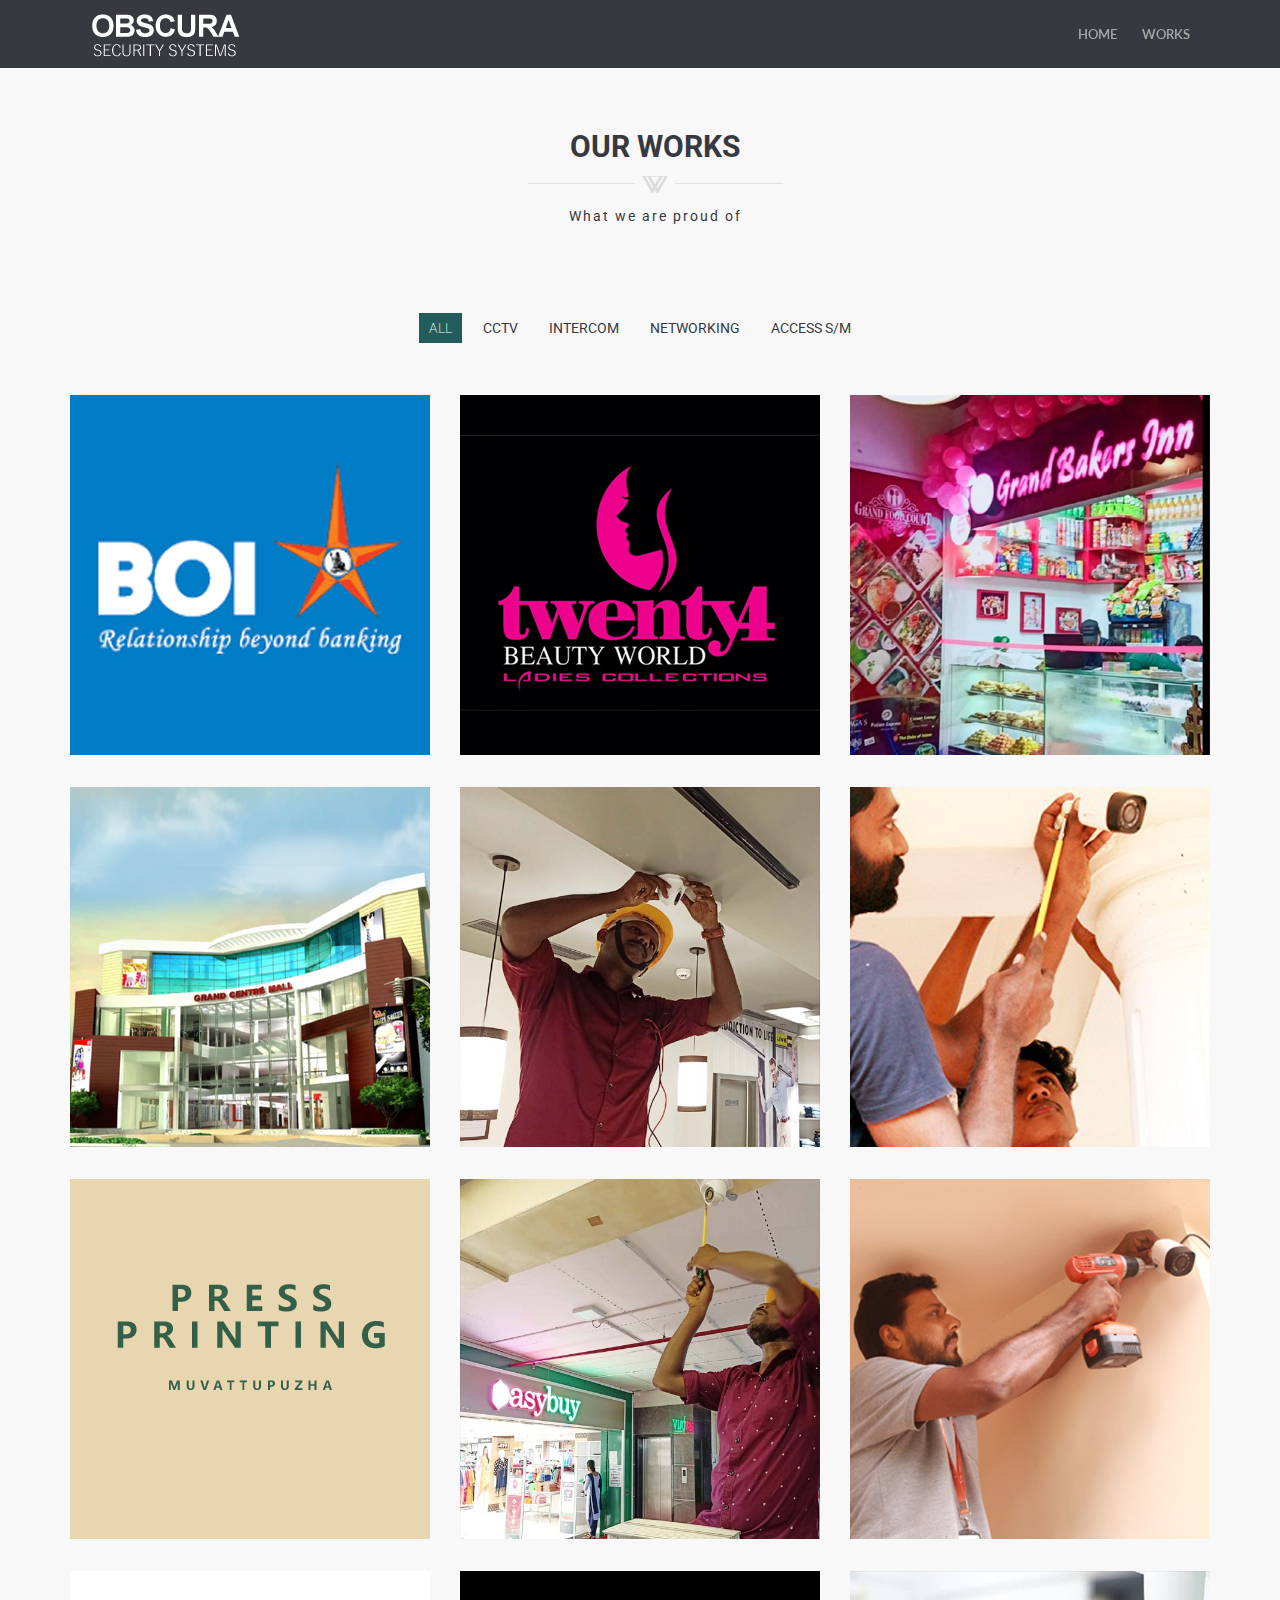
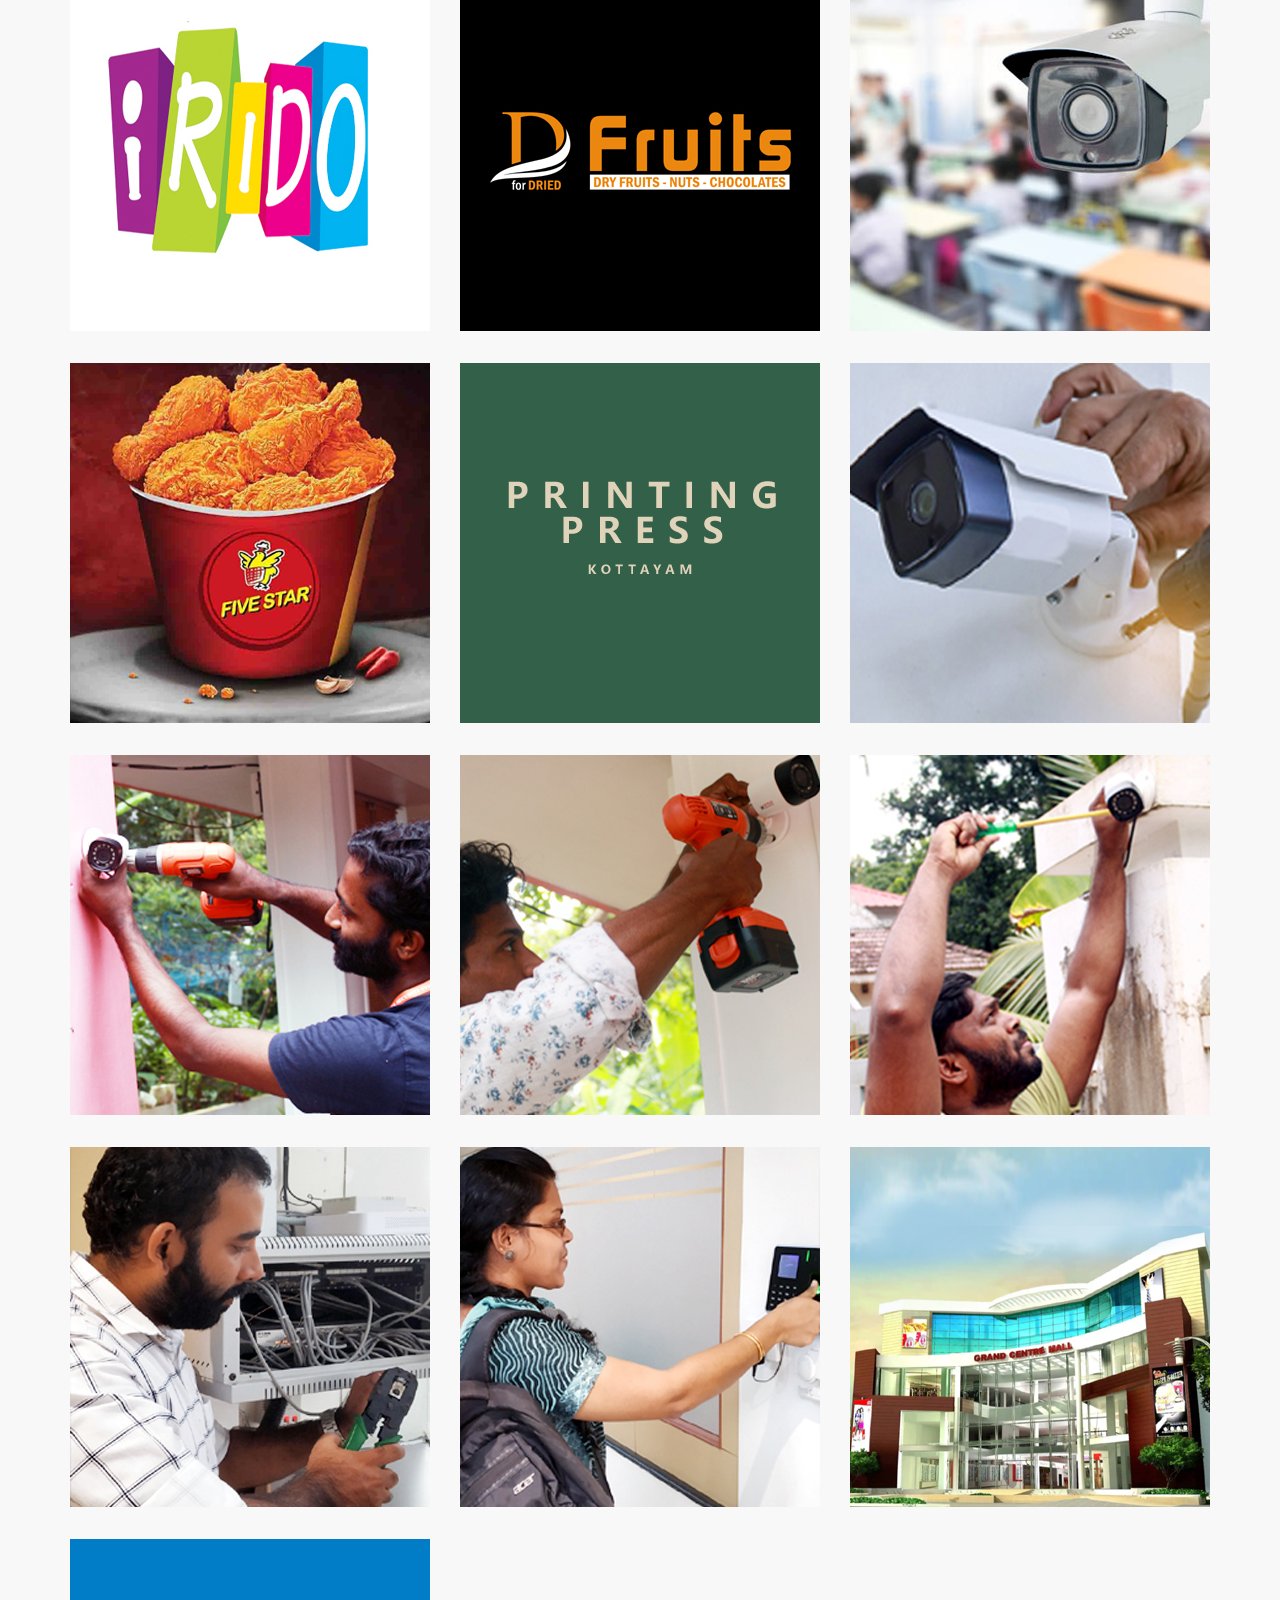
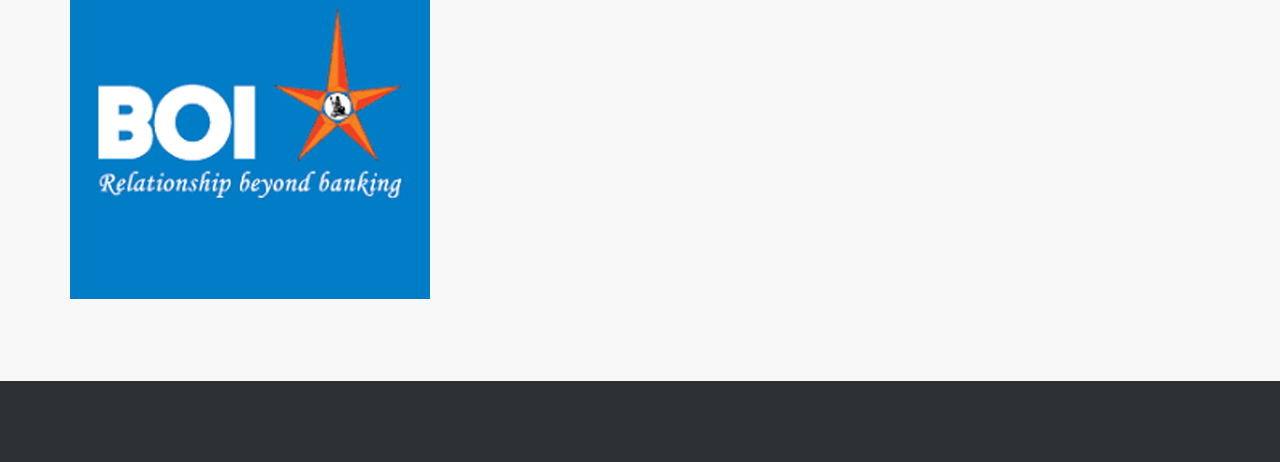
==== commit f30c009c: "Added intercom menu" ====
--- a/Projects.html
+++ b/Projects.html
@@ -29,7 +29,7 @@
 	</head>
     <body data-spy="scroll" data-target="#main-navbar">
         <div class="page-loader"></div>  <!-- Display loading image while page loads -->
-        <div class="body"> 
+        <div class="body" style="background-color: #f8f8f8;"> 
             <header id="header" class="header-main">
 
                 <!-- Begin Navbar -->
@@ -61,6 +61,7 @@
 
             </header>
             <div class="extra-space-l"></div>
+            <div class="extra-space-l"></div> 
             <!-- Begin Portfolio -->
             <section id="portfolio-section" class="page bg-style1" style="background-color: #f8f8f8;">
             	<div class="container">
@@ -83,7 +84,7 @@
                                         <ul>
                                             <li class="active_prot_menu"><a href="#porfolio_menu" data-filter="*">all</a></li>
                                             <li><a id="cctvarea" class="workmenu" href="#porfolio_menu" data-filter=".cctv">CCTV</a></li>
-                                            <!-- <li><a class="workmenu" href="#porfolio_menu" data-filter=".webDesign" >INTERCOM</a></li> -->
+                                            <li><a class="workmenu" href="#porfolio_menu" data-filter=".Intercom" >INTERCOM</a></li>
                                             <li><a class="workmenu" href="#porfolio_menu" data-filter=".networking">NETWORKING</a></li>
                                             <!-- <li><a class="workmenu" href="#porfolio_menu" data-filter=".GraphicDesign">BIOMETRIC</a></li> -->
                                             <li><a class="workmenu" href="#porfolio_menu" data-filter=".accessSystem">ACCESS S/M</a></li>
@@ -281,6 +282,25 @@
                                                 </div>
                                             </div>   
                                              <!--Ending Images for Access System-->  
+
+                                             <div class="col-xs-12 col-sm-4 Intercom">
+                                                <div class="portfolio_single_content">
+                                                    <img src="img/portfolio/CCTV/p2M.jpg" alt="title"/>
+                                                    <div>
+                                                        <a href="#">GRAND CENTRE MALL</a>
+                                                        <span>Muvattupuzha</span>
+                                                    </div>
+                                                </div>
+                                            </div>
+                                            <div class="col-xs-12 col-sm-4 Intercom">
+                                                <div class="portfolio_single_content">
+                                                    <img src="img/portfolio/CCTV/BOI.jpg" alt="title"/>
+                                                    <div>
+                                                        <a href="#">BANK OF INDIA</a>
+                                                        <span>MUVATTUPUZHA BRANCH</span>
+                                                    </div>
+                                                </div>
+                                            </div>   
                                         </div> 
                                     </div>
                                 </div>
